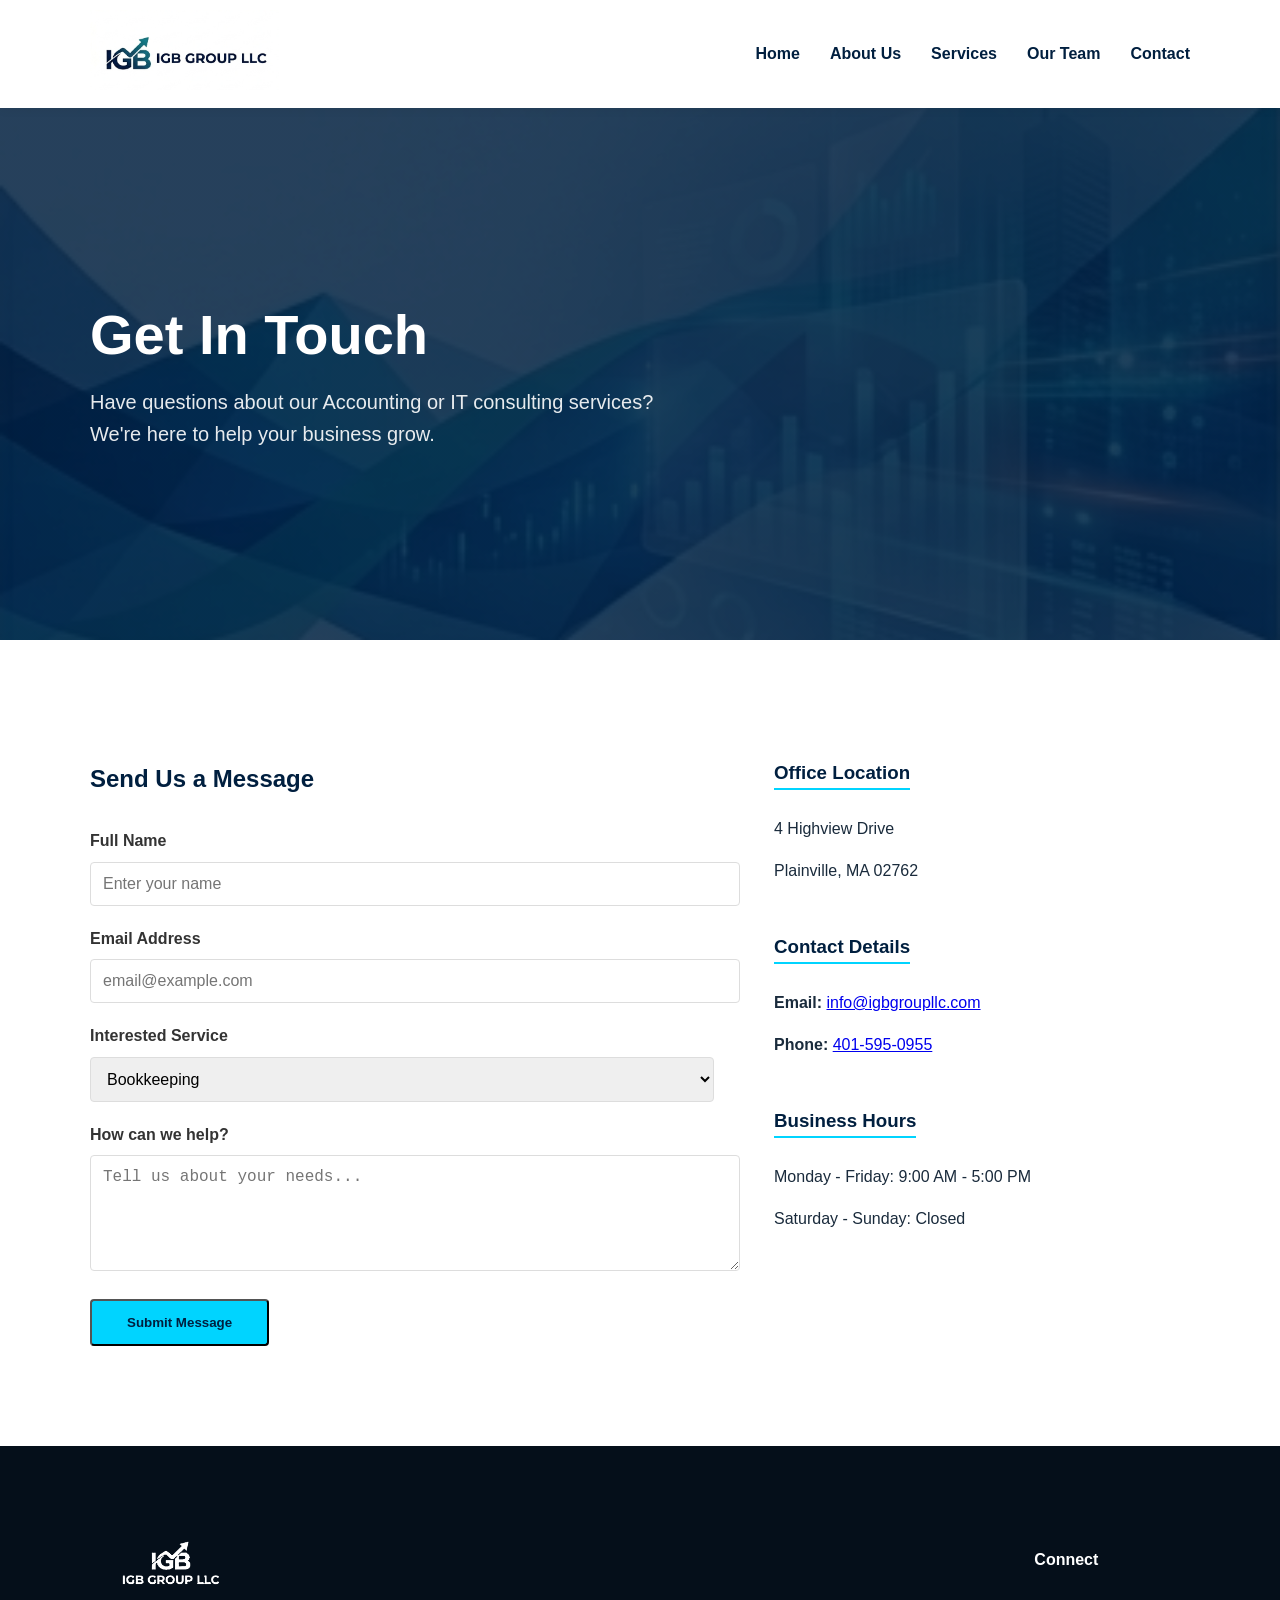
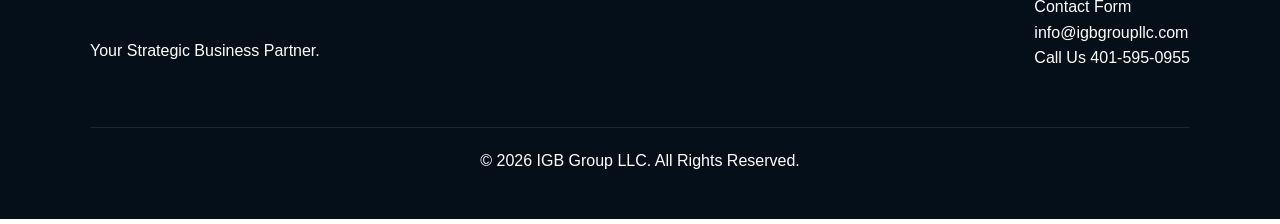
==== contact.html @ 8fe658db "Update contact.html" ====
<!DOCTYPE html>
<html lang="en">
<head>
    <meta charset="UTF-8">
    <meta name="viewport" content="width=device-width, initial-scale=1.0">
    <title>Contact IGB Group LLC | Bookkeeping & IT Consulting</title>
    <meta name="description" content="Get a free consultation with IGB Group LLC. Contact our team in for trusted remote bookkeeping and customized IT consulting services.">
    <link rel="canonical" href="https://www.igbgroupllc.com/contact.html">
    <link rel="stylesheet" href="style.css">

    <script type="application/ld+json">
    {
      "@context": "https://schema.org",
      "@type": "LocalBusiness",
      "name": "IGB Group LLC",
      "image": "https://www.igbgroupllc.com/images/logo-stacked.png",
      "telephone": "+14015950955",
      "email": "info@igbgroupllc.com",
      "address": {
        "@type": "PostalAddress",
        "streetAddress": "4 Highview Drive",
        "addressLocality": "Plainville",
        "addressRegion": "MA",
        "postalCode": "02762",
        "addressCountry": "US"
      },
      "geo": {
        "@type": "GeoCoordinates",
        "latitude": "41.9668", 
        "longitude": "-71.3031"
      },
      "url": "https://www.igbgroupllc.com",
      "openingHoursSpecification": {
        "@type": "OpeningHoursSpecification",
        "dayOfWeek": [
          "Monday",
          "Tuesday",
          "Wednesday",
          "Thursday",
          "Friday"
        ],
        "opens": "09:00",
        "closes": "17:00"
      }
    }
    </script>
</head>
<body>

    <header>
        <nav class="container">
            <div class="logo">
                <a href="index.html"><img src="images/logo-horizontal.png" alt="IGB Group LLC Logo"></a>
            </div>
            <ul class="nav-links">
                <li><a href="index.html">Home</a></li>
                <li><a href="index.html#about">About Us</a></li>
                <li><a href="index.html#services">Services</a></li>
                <li><a href="index.html#team">Our Team</a></li>
                <li><a href="contact.html">Contact</a></li>
            </ul>
        </nav>
    </header>

    <main>
        <section class="hero">
            <div class="hero-content container">
                <h1>Get In Touch</h1>
                <p>Have questions about our Accounting or IT consulting services?<br>We're here to help your business grow.</p>
            </div>
        </section>

        <section class="section-padding">
            <div class="container contact-grid">
                
                <div class="contact-form-wrapper">
                    <h2>Send Us a Message</h2>
                    <form action="https://formspree.io/f/mlgzwedo" method="POST" class="contact-form">
                        <div class="form-group">
                            <label for="name">Full Name</label>
                            <input type="text" id="name" name="name" placeholder="Enter your name" required>
                        </div>
                        <div class="form-group">
                            <label for="email">Email Address</label>
                            <input type="email" id="email" name="email" placeholder="email@example.com" required>
                        </div>
                        <div class="form-group">
                            <label for="service">Interested Service</label>
                            <select id="service" name="service">
                                <option value="bookkeeping">Bookkeeping</option>
                                <option value="analysis">Financial Analysis</option>
                                <option value="reporting">Reporting</option>
                                <option value="it-consulting">IT Consulting</option>
                            </select>
                        </div>
                        <div class="form-group">
                            <label for="message">How can we help?</label>
                            <textarea id="message" name="message" rows="5" placeholder="Tell us about your needs..." required></textarea>
                        </div>
                                         
                        <button type="submit" class="btn btn-primary">Submit Message</button>
                    </form>
                </div>

                <div class="contact-info">
                    <div class="info-item">
                        <h3>Office Location</h3>
                        <p>4 Highview Drive</p>
                        <p>Plainville, MA 02762</p>
                    </div>
                    <div class="info-item">
                        <h3>Contact Details</h3>
                        <p><strong>Email:</strong> <a href="mailto:info@igbgroupllc.com">info@igbgroupllc.com</a></p>
                        <p><strong>Phone:</strong> <a href="tel:+14015950995">401-595-0955</a></p>
                    </div>
                    <div class="info-item">
                        <h3>Business Hours</h3>
                        <p>Monday - Friday: 9:00 AM - 5:00 PM</p>
                        <p>Saturday - Sunday: Closed</p>
                    </div>
                </div>

            </div>
        </section>
    </main>

    <footer>
        <div class="container footer-grid">
            <div class="footer-brand">
                <img src="images/logo-stacked.png" alt="IGB Group LLC Footer Logo" class="footer-logo">
                <p>Your Strategic Business Partner.</p>
            </div>
            <div class="footer-links">
                <h4>Connect</h4>
                <ul>
                    <li><a href="contact.html">Contact Form</a></li>
                    <li><a href="mailto:info@igbgroupllc.com">info@igbgroupllc.com</a></li>
                    <li><a href="tel:+14015950995">Call Us 401-595-0955</a></li>
                </ul>
            </div>
        </div>
        <div class="footer-bottom container">
            <hr>
            <p class="text-center">&copy; 2026 IGB Group LLC. All Rights Reserved.</p>
        </div>
    </footer>

</body>
</html>
---- style.css ----
/* Core Layout & Reset */
html {
    scroll-behavior: smooth;
}

body {
    margin: 0;
    padding: 0;
    font-family: 'Helvetica Neue', Arial, sans-serif;
    line-height: 1.6;
    color: #1a2b3c;
}

.container {
    max-width: 1100px;
    margin: 0 auto;
    padding: 0 20px;
}

/* Contact Page Specific Styles */
.contact-hero {
    background: #001f3f;
    color: #ffffff;
    padding: 80px 0;
    text-align: center;
}

.contact-hero h1 { font-size: 3rem; margin-bottom: 10px; }
.contact-hero p { opacity: 0.8; font-size: 1.1rem; }

.contact-grid {
    display: grid;
    grid-template-columns: 1.5fr 1fr;
    gap: 60px;
}

.contact-form-wrapper h2 { margin-bottom: 30px; color: #001f3f; }

.form-group { margin-bottom: 20px; }
.form-group label { display: block; font-weight: bold; margin-bottom: 8px; color: #333; }

.form-group input, 
.form-group select, 
.form-group textarea {
    width: 100%;
    padding: 12px;
    border: 1px solid #ddd;
    border-radius: 4px;
    font-size: 1rem;
}

.contact-info h3 { color: #001f3f; margin-bottom: 10px; border-bottom: 2px solid #00d4ff; display: inline-block; }
.info-item { margin-bottom: 30px; }

.map-container {
    margin-top: 20px;
    background: #eee;
    height: 250px;
    border-radius: 8px;
    display: flex;
    align-items: center;
    justify-content: center;
    border: 1px solid #ddd;
}

.map-placeholder p { color: #888; font-style: italic; }

/* Responsive adjustments */
@media (max-width: 768px) {
    .contact-grid { grid-template-columns: 1fr; }
}

/* LinkedIn Button Styling */
.linkedin-btn {
    display: inline-flex;
    align-items: center;
    justify-content: center;
    width: 32px;
    height: 32px;
    background-color: #00d4ff; /* Your Cyan Brand Color */
    color: #001f3f; /* Deep Navy text */
    text-decoration: none;
    font-weight: bold;
    border-radius: 4px;
    font-size: 14px;
    margin-top: 15px;
    transition: all 0.3s ease;
}

.linkedin-btn:hover {
    background-color: #ffffff;
    transform: scale(1.1);
}

/* Ensure the team info keeps everything vertically stacked */
.team-info {
    display: flex;
    flex-direction: column;
    align-items: center;
}

.section-padding { padding: 100px 0; }
.text-center { text-align: center; }
.light-gray-bg { background-color: #f8f9fa; }
.sub-text { margin-bottom: 50px; opacity: 0.8; }

/* Navigation Header */
header {
    background: #ffffff;
    padding: 10px 0;
    position: sticky;
    top: 0;
    z-index: 1000;
    box-shadow: 0 2px 10px rgba(0,0,0,0.05);
}

nav {
    display: flex;
    justify-content: space-between;
    align-items: center;
}

.logo img { 
    height: 80px; 
    width: auto; 
}

.nav-links {
    list-style: none;
    display: flex;
    gap: 30px;
    margin: 0;
}

.nav-links a {
    text-decoration: none;
    color: #001f3f;
    font-weight: 600;
    transition: color 0.3s;
}

.nav-links a:hover { color: #00d4ff; }

/* Hero Section */
.hero {
    background: linear-gradient(rgba(0, 31, 63, 0.85), rgba(0, 31, 63, 0.85)), url('images/hero-data-bg.png');
    background-size: cover;
    background-position: center;
    color: #ffffff;
    padding: 150px 0;
}

.hero h1 { font-size: 3.5rem; margin-bottom: 20px; line-height: 1.1; }
.hero p { font-size: 1.25rem; max-width: 650px; margin-bottom: 40px; opacity: 0.9; }

.btn {
    padding: 14px 35px;
    border-radius: 4px;
    text-decoration: none;
    font-weight: bold;
    display: inline-block;
    transition: 0.3s;
}

.btn-primary { background: #00d4ff; color: #001f3f; margin-right: 15px; }
.btn-secondary { border: 2px solid #ffffff; color: #ffffff; }

/* Services Grid (Fixed Alignment) */
.services-grid {
    display: grid;
    grid-template-columns: repeat(auto-fit, minmax(240px, 1fr));
    gap: 30px;
}

.service-card {
    background: white;
    padding: 40px 30px;
    border-radius: 8px;
    box-shadow: 0 4px 15px rgba(0,0,0,0.05);
    display: flex;
    flex-direction: column;
    align-items: center; /* Ensures icons and text are centered */
    text-align: center;
    transition: transform 0.3s;
}

.service-card:hover { transform: translateY(-5px); }

.service-img {
    width: 100px;
    height: auto;
    margin-bottom: 20px;
}

/* Team Section Alignment Fix */
.dark-bg { background-color: #001f3f; color: #ffffff; }

.team-grid {
    display: grid;
    grid-template-columns: repeat(auto-fit, minmax(220px, 1fr));
    gap: 40px;
    margin-top: 50px;
    align-items: start;
}

.team-card {
    display: flex;
    flex-direction: column;
    align-items: center;
    text-align: center;
}

.team-photo {
    width: 180px;
    height: 180px;
    object-fit: cover;
    border-radius: 50%;
    border: 4px solid #00d4ff;
    margin-bottom: 20px;
}

.team-info h3 { margin: 10px 0 5px 0; font-size: 1.25rem; }

.role {
    color: #00d4ff;
    font-weight: bold;
    font-size: 0.95rem;
    line-height: 1.4;
    max-width: 200px;
}

/* Footer Fixes */
footer {
    background-color: #050f1a;
    color: #ffffff;
    padding: 80px 0 30px;
}

.footer-logo {
    max-width: 160px;
    margin-bottom: 20px;
    filter: brightness(0) invert(1); /* Keeps navy logo white on dark bg */
}

.footer-grid {
    display: flex;
    justify-content: space-between;
    flex-wrap: wrap;
    gap: 40px;
}

/* Prevent footer links from turning purple after being visited */
.footer-links a, 
.footer-links a:visited {
    color: #ffffff; /* Match this to your 'LinkedIn' text color */
    text-decoration: none; /* Removes the underline if you don't want it */
    transition: color 0.3s ease;
}

/* Optional: Add a hover effect so users know it's clickable */
.footer-links a:hover {
    color: #00d4ff; /* Your signature cyan color */
}

/* Responsive Design for Mobile */
@media (max-width: 768px) {
    nav {
        flex-direction: column; /* Stacks logo and links vertically */
        padding: 15px 0;
    }

    .logo img {
        height: 60px; /* Scales down logo slightly for mobile */
        margin-bottom: 15px;
    }

    .nav-links {
        gap: 15px; /* Reduces space between links */
        flex-wrap: wrap; /* Allows links to flow naturally */
        justify-content: center;
        width: 100%;
        padding: 0;
    }

    .nav-links a {
        font-size: 14px; /* Slightly smaller text for better fit */
    }

    .hero h1 {
        font-size: 2.2rem; /* Shrinks the large headline so it doesn't overflow */
    }

    .hero p {
        font-size: 1rem;
    }
}

.footer-links ul { list-style: none; padding: 0; }
footer hr { border: 0; border-top: 1px solid rgba(255,255,255,0.1); margin: 40px 0 20px; }
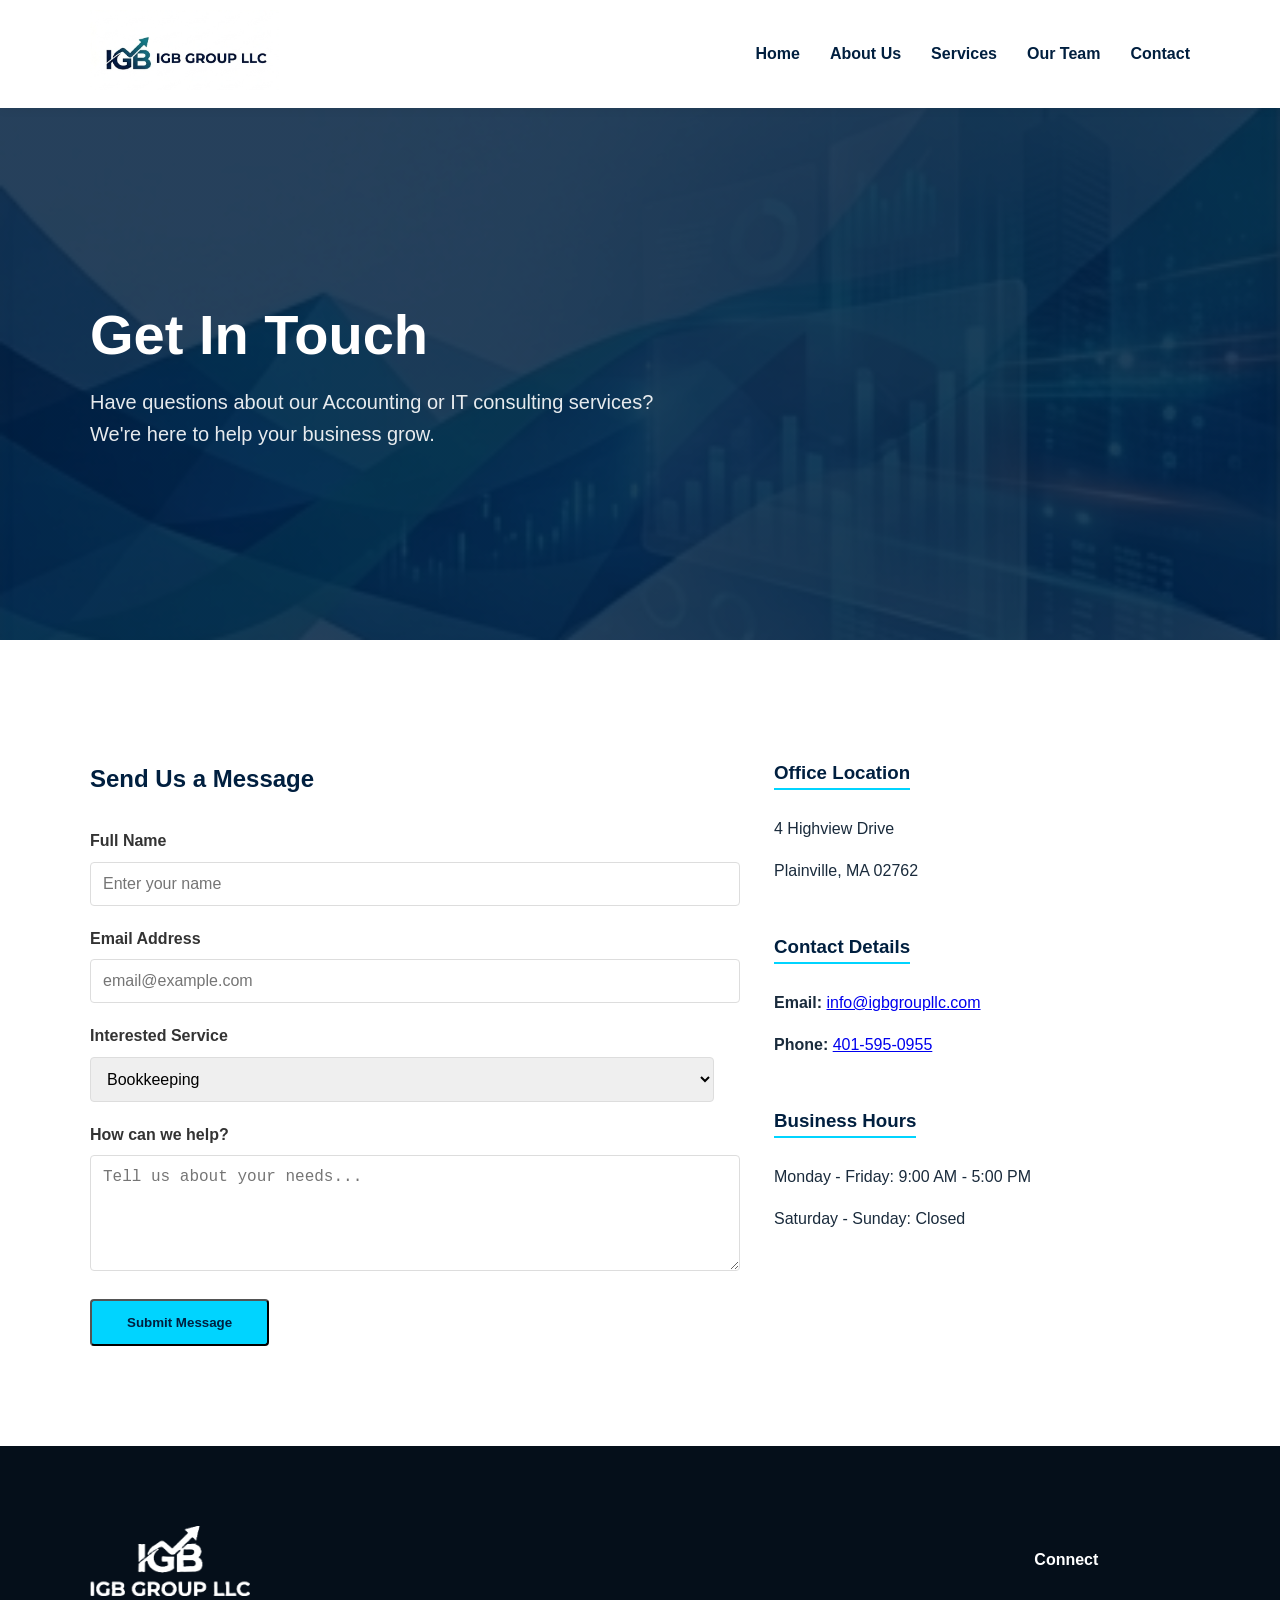
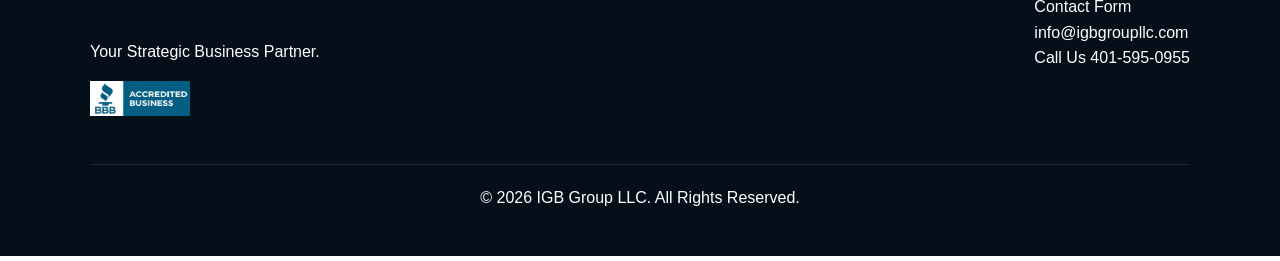
==== commit 8159609f: "Modify contact.html with new footer logo and link Updated footer logo and added BBB link." ====
--- a/contact.html
+++ b/contact.html
@@ -127,8 +127,9 @@
     <footer>
         <div class="container footer-grid">
             <div class="footer-brand">
-                <img src="images/logo-stacked.png" alt="IGB Group LLC Footer Logo" class="footer-logo">
+                <img src="images/logo-stacked2.png" alt="IGB Group LLC Footer Logo" class="footer-logo">
                 <p>Your Strategic Business Partner.</p>
+                <a href="https://www.bbb.org/us/ma/plainville/profile/accounting/igb-group-llc-0021-556704"><img src="images/bbb.jpeg" width="100" height="35"></a>
             </div>
             <div class="footer-links">
                 <h4>Connect</h4>
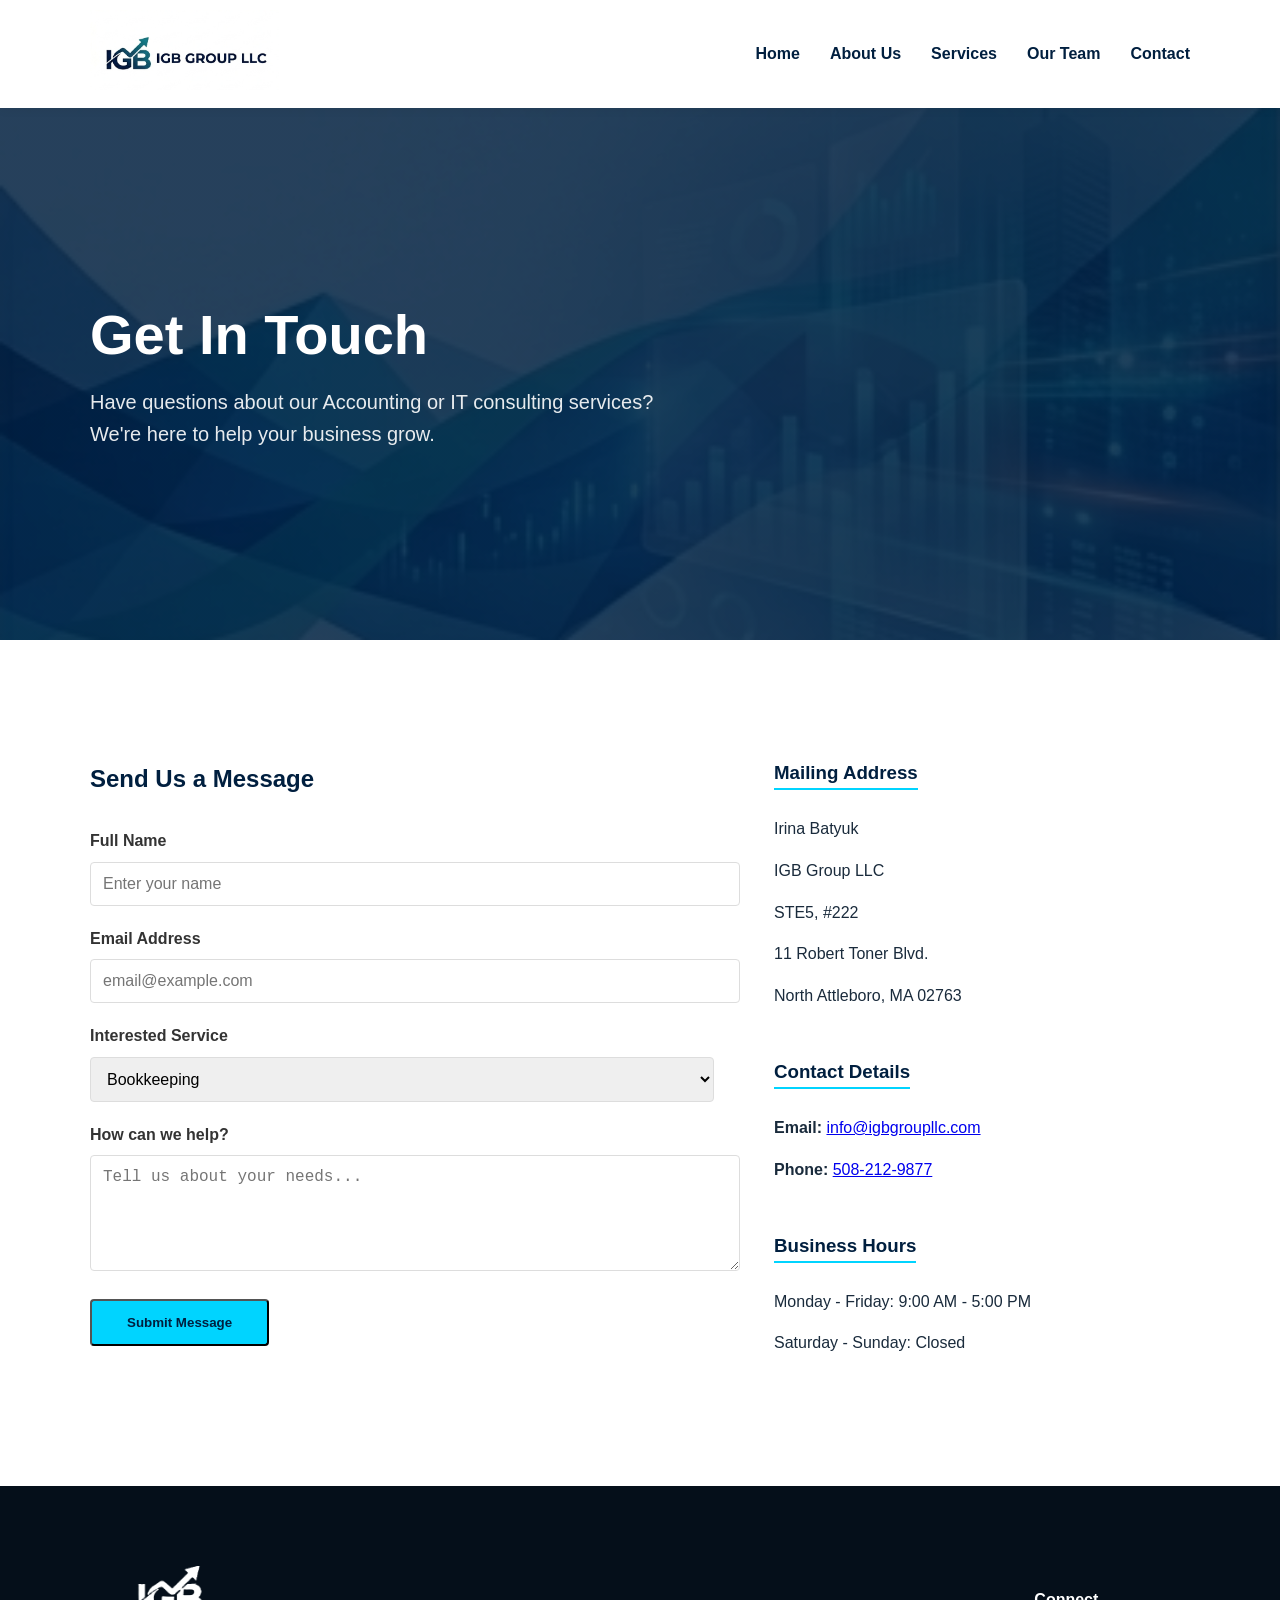
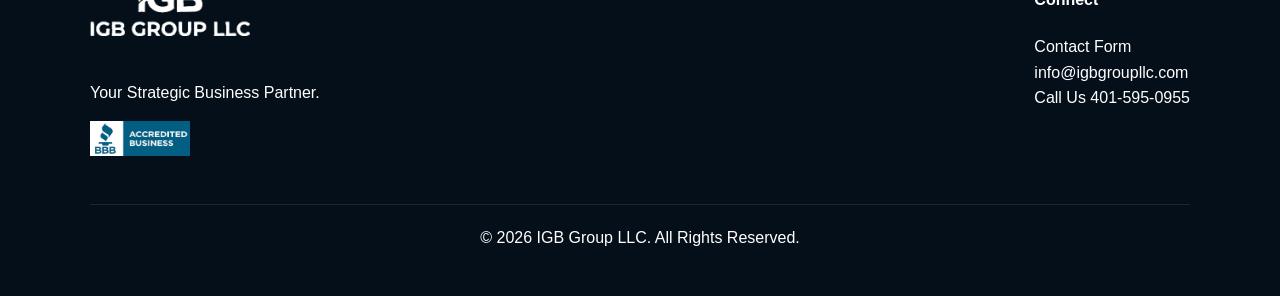
==== commit 1d9b0f69: "Update contact information and layout in contact.html" ====
--- a/contact.html
+++ b/contact.html
@@ -104,14 +104,17 @@
 
                 <div class="contact-info">
                     <div class="info-item">
-                        <h3>Office Location</h3>
-                        <p>4 Highview Drive</p>
-                        <p>Plainville, MA 02762</p>
+                        <h3>Mailing Address</h3>
+                        <p>Irina Batyuk</p>
+                        <p>IGB Group LLC</p>
+                        <p>STE5, #222</p>
+                        <p>11 Robert Toner Blvd.
+                        <p>North Attleboro, MA 02763</p>
                     </div>
                     <div class="info-item">
                         <h3>Contact Details</h3>
                         <p><strong>Email:</strong> <a href="mailto:info@igbgroupllc.com">info@igbgroupllc.com</a></p>
-                        <p><strong>Phone:</strong> <a href="tel:+14015950995">401-595-0955</a></p>
+                        <p><strong>Phone:</strong> <a href="tel:++15082129877">508-212-9877</a></p>
                     </div>
                     <div class="info-item">
                         <h3>Business Hours</h3>
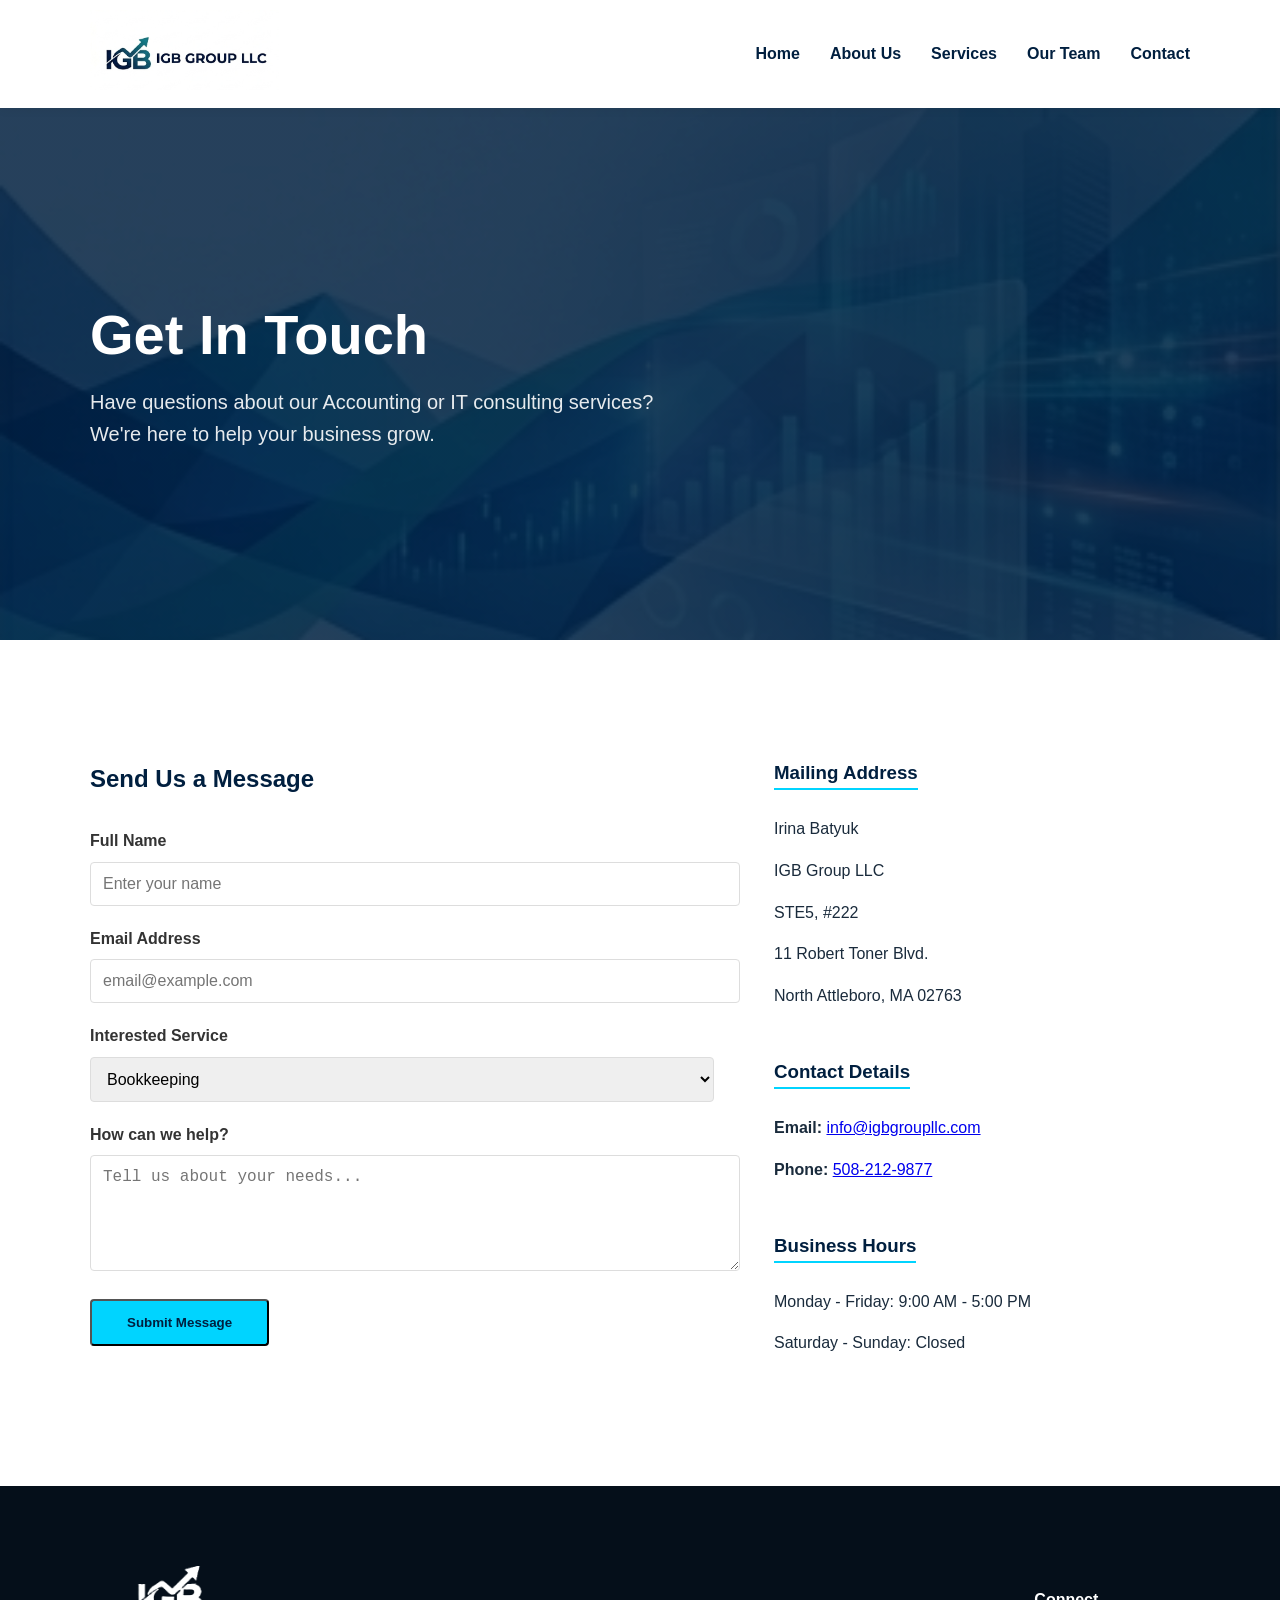
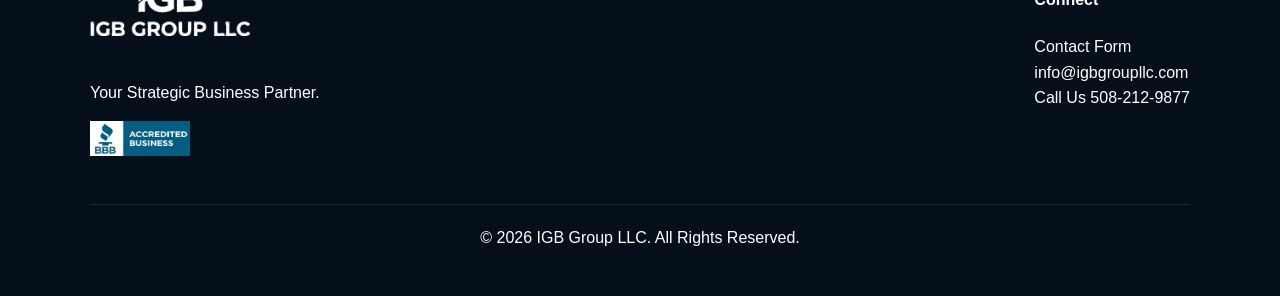
==== commit 5629bd9d: "Update contact.html" ====
--- a/contact.html
+++ b/contact.html
@@ -14,14 +14,14 @@
       "@type": "LocalBusiness",
       "name": "IGB Group LLC",
       "image": "https://www.igbgroupllc.com/images/logo-stacked.png",
-      "telephone": "+14015950955",
+      "telephone": "++15082129877",
       "email": "info@igbgroupllc.com",
       "address": {
         "@type": "PostalAddress",
-        "streetAddress": "4 Highview Drive",
-        "addressLocality": "Plainville",
+        "streetAddress": "STE5, #222 11 Robert Tonner Blvd",
+        "addressLocality": "North Attleboro",
         "addressRegion": "MA",
-        "postalCode": "02762",
+        "postalCode": "02763",
         "addressCountry": "US"
       },
       "geo": {
@@ -139,7 +139,7 @@
                 <ul>
                     <li><a href="contact.html">Contact Form</a></li>
                     <li><a href="mailto:info@igbgroupllc.com">info@igbgroupllc.com</a></li>
-                    <li><a href="tel:+14015950995">Call Us 401-595-0955</a></li>
+                    <li><a href="tel:+15082129877">Call Us 508-212-9877</a></li>
                 </ul>
             </div>
         </div>
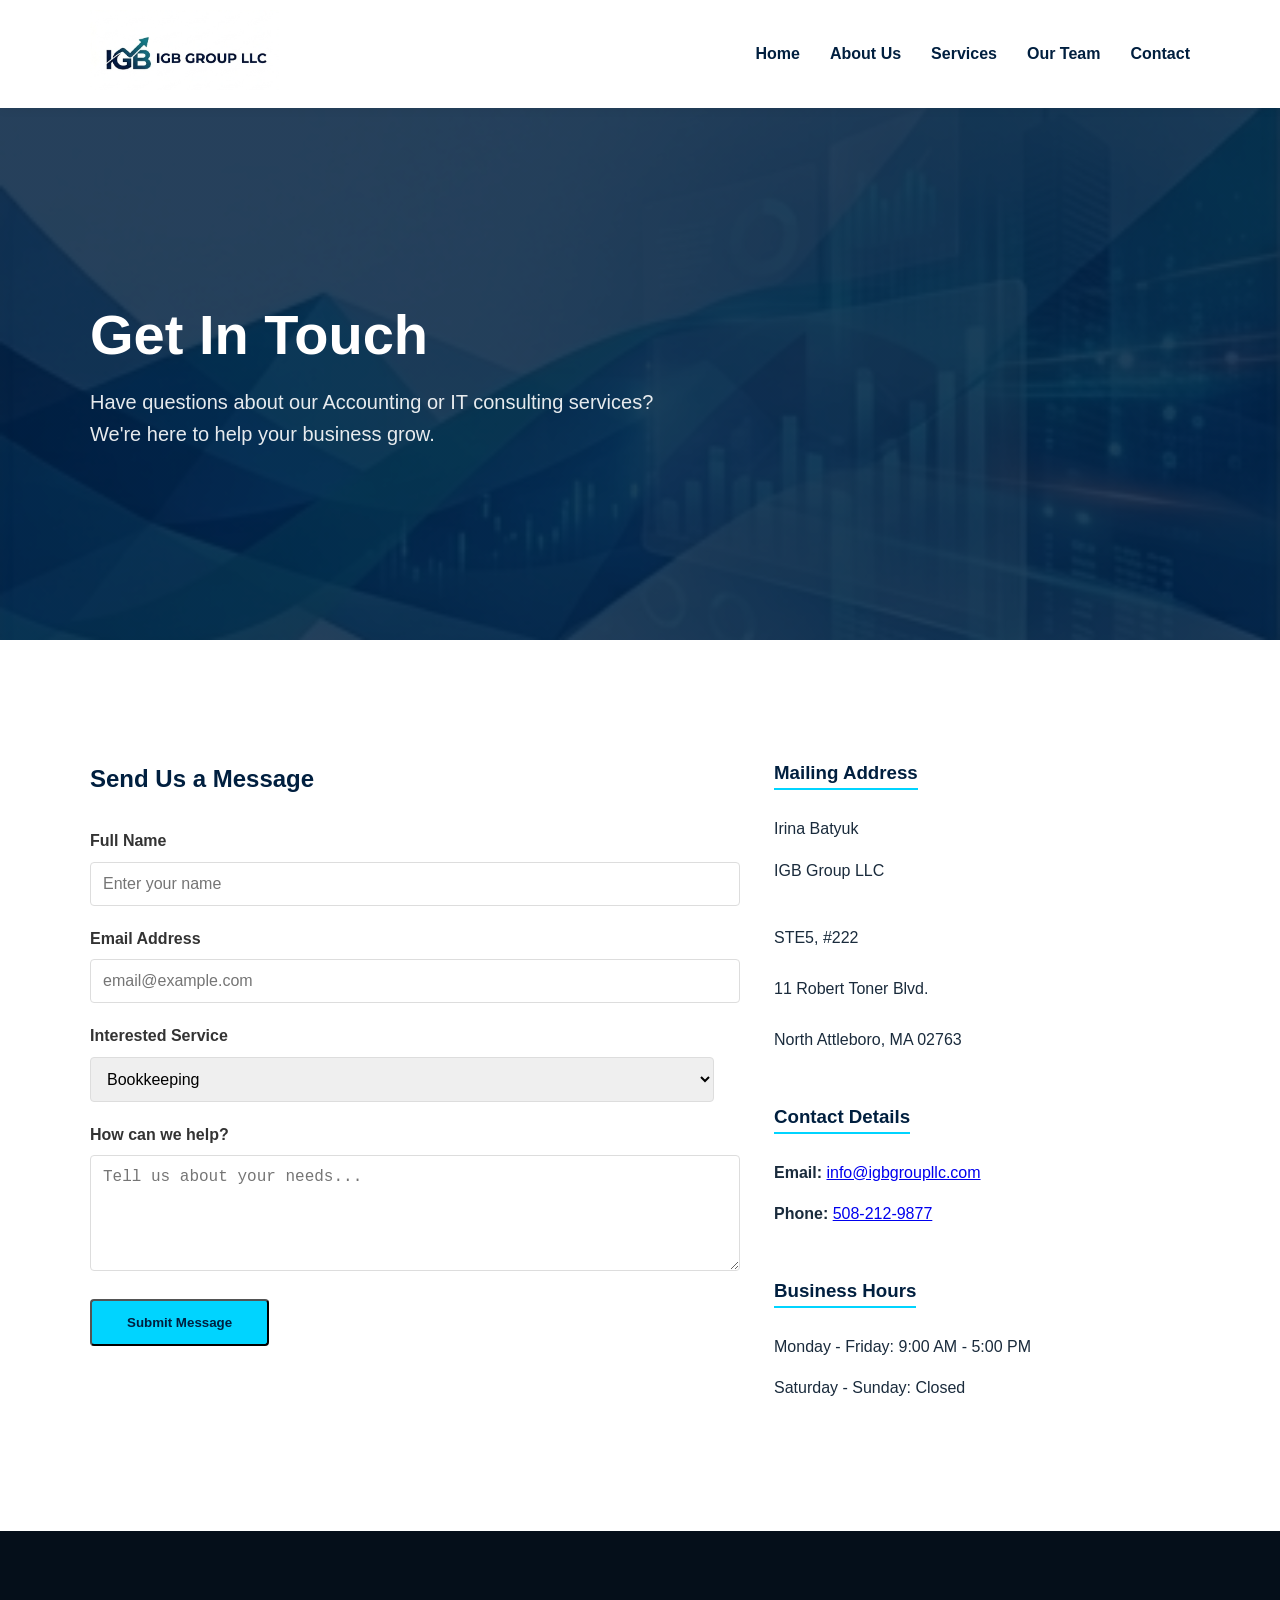
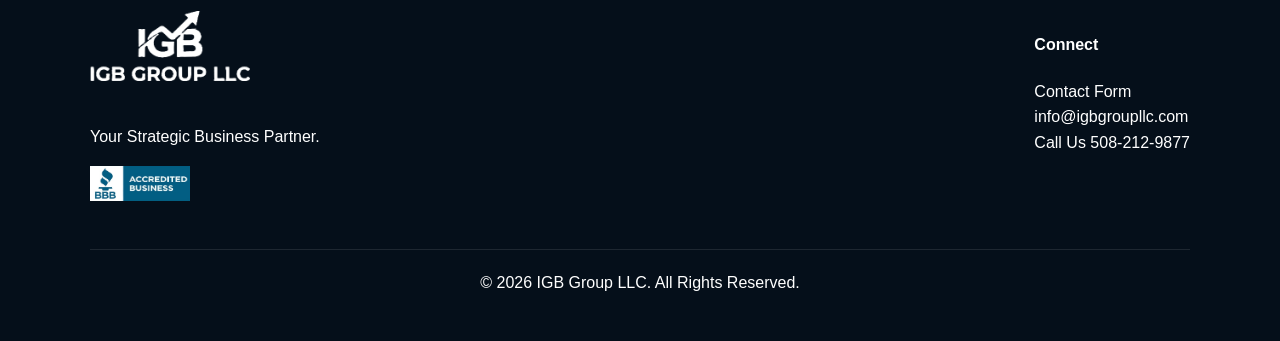
==== commit 5e48b5fb: "Update contact.html" ====
--- a/contact.html
+++ b/contact.html
@@ -107,9 +107,9 @@
                         <h3>Mailing Address</h3>
                         <p>Irina Batyuk</p>
                         <p>IGB Group LLC</p>
-                        <p>STE5, #222</p>
-                        <p>11 Robert Toner Blvd.
-                        <p>North Attleboro, MA 02763</p>
+                        <br>STE5, #222</br>
+                        <br>11 Robert Toner Blvd.</br>
+                        <br>North Attleboro, MA 02763</br>
                     </div>
                     <div class="info-item">
                         <h3>Contact Details</h3>
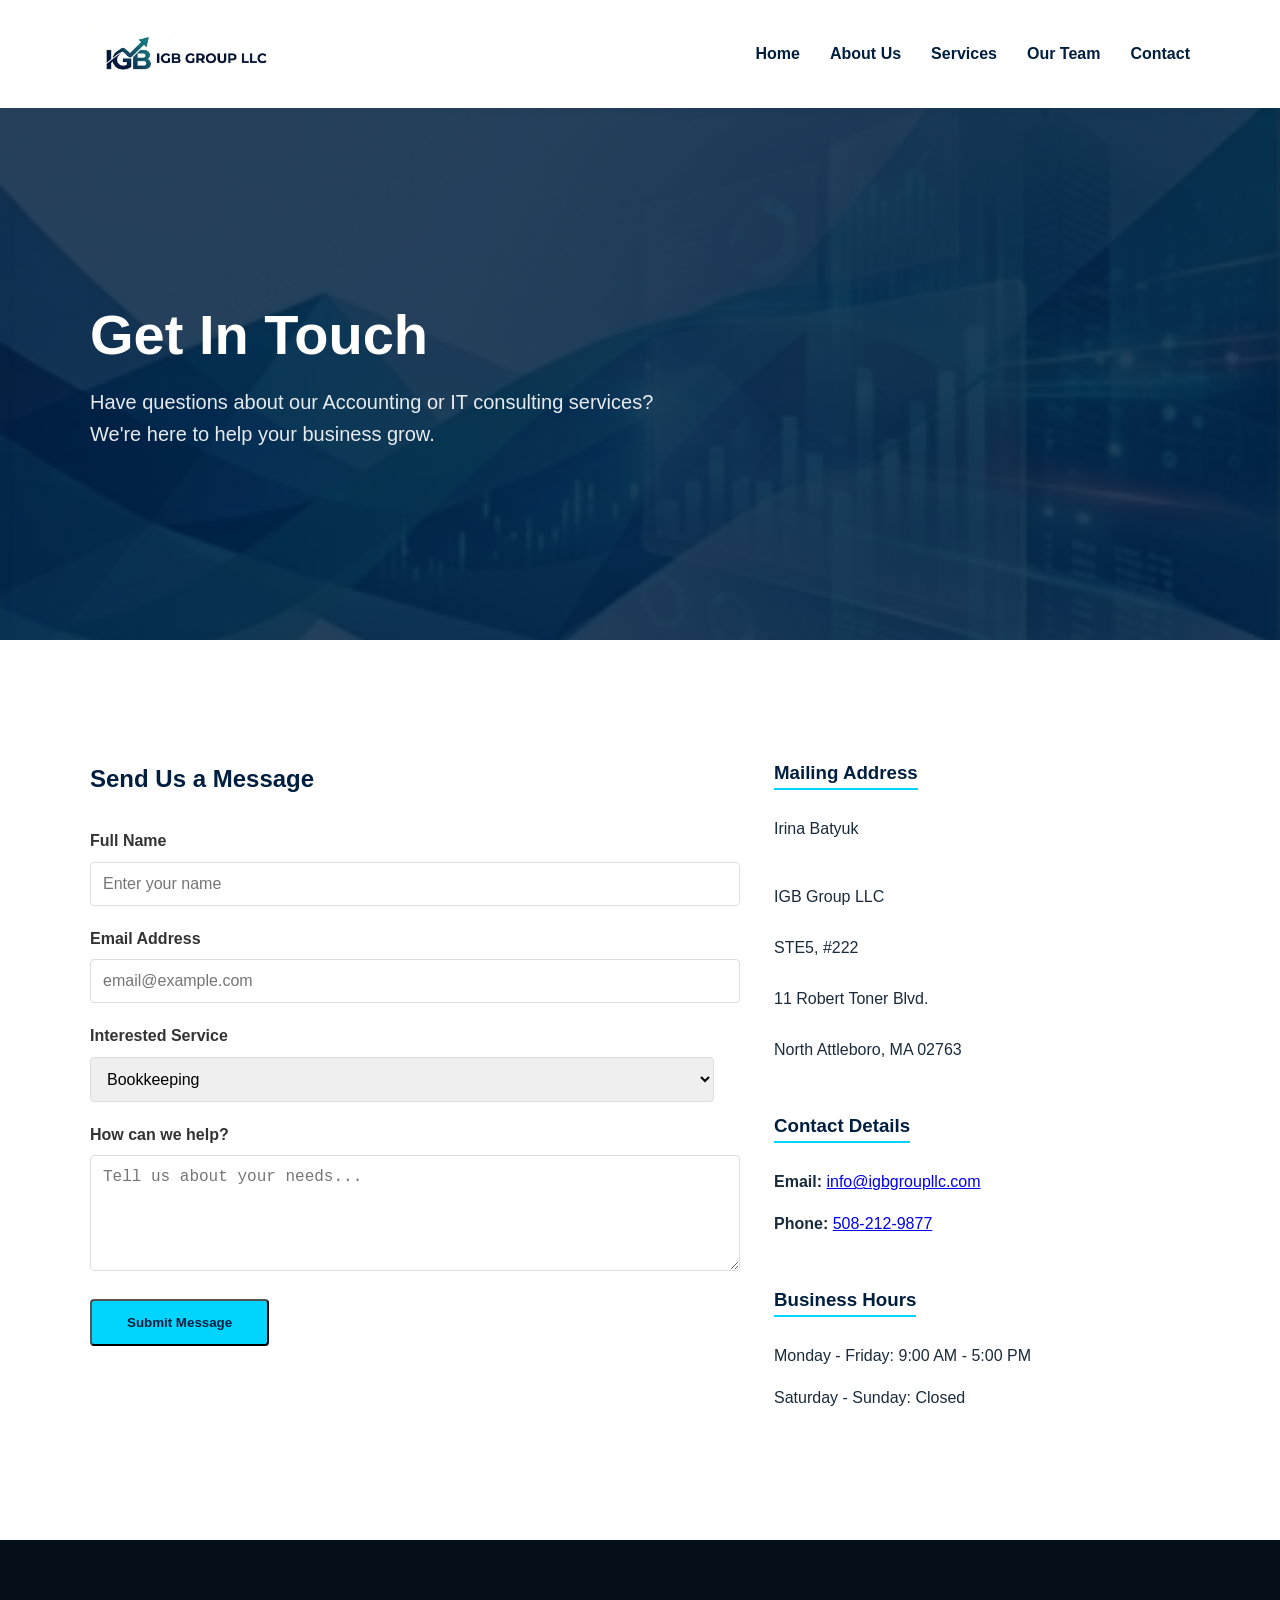
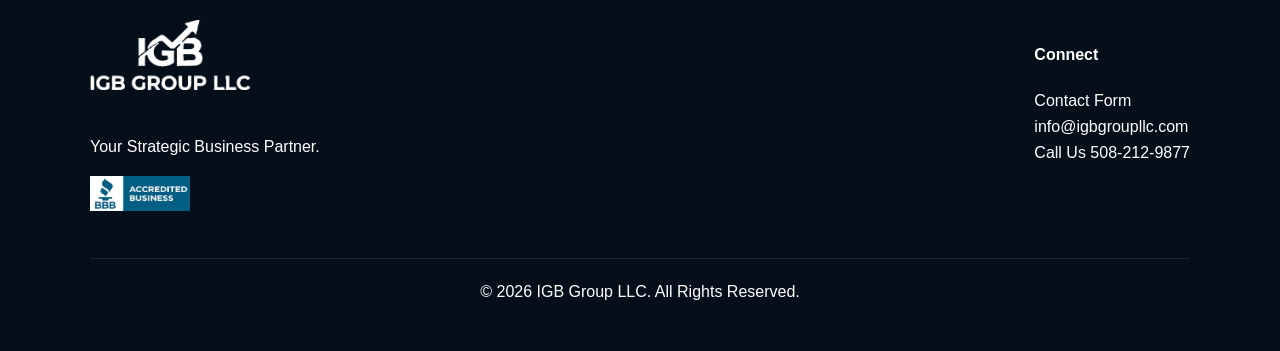
==== commit 825cb05f: "Update contact.html" ====
--- a/contact.html
+++ b/contact.html
@@ -106,7 +106,7 @@
                     <div class="info-item">
                         <h3>Mailing Address</h3>
                         <p>Irina Batyuk</p>
-                        <p>IGB Group LLC</p>
+                        <br>IGB Group LLC</br>
                         <br>STE5, #222</br>
                         <br>11 Robert Toner Blvd.</br>
                         <br>North Attleboro, MA 02763</br>
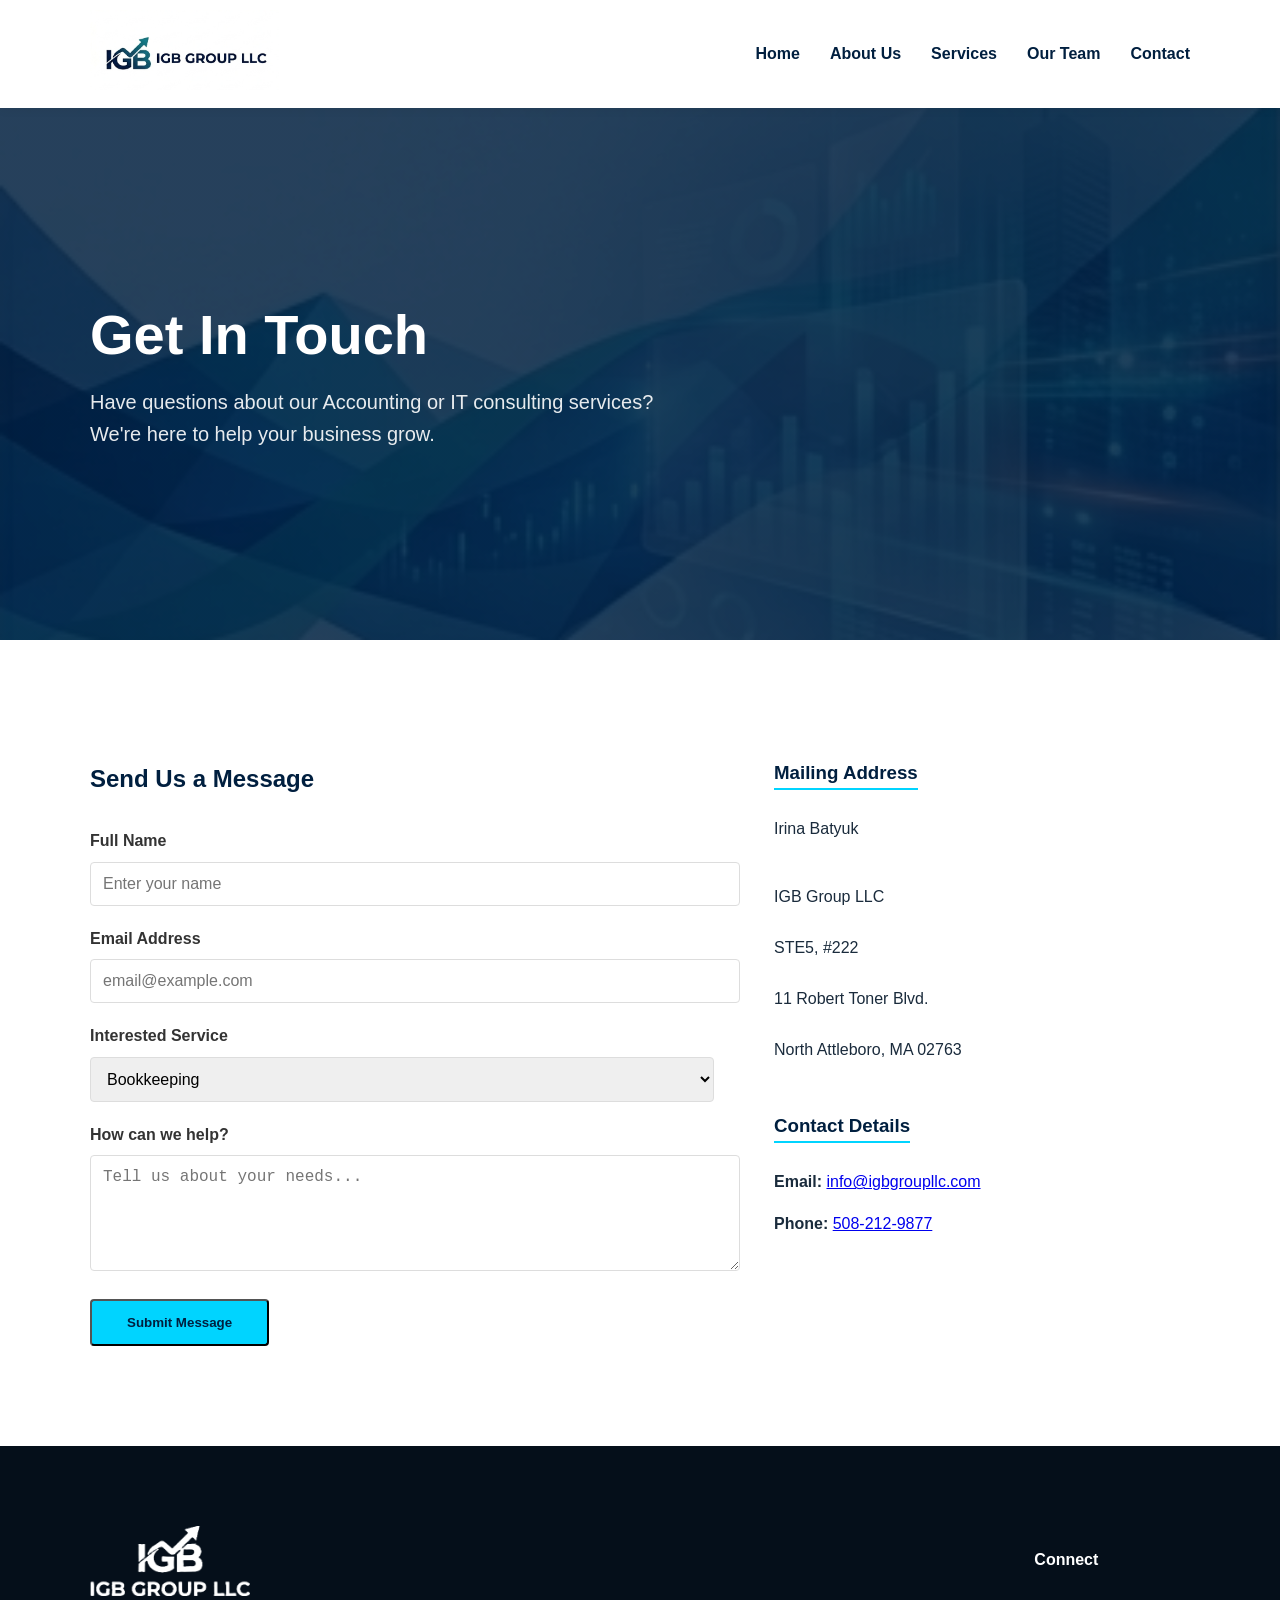
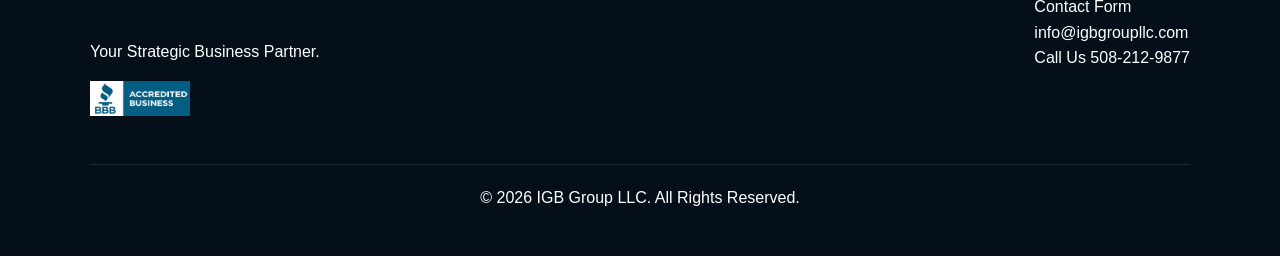
==== commit 9f772577: "Fix HTML formatting and structure in contact.html" ====
--- a/contact.html
+++ b/contact.html
@@ -116,13 +116,7 @@
                         <p><strong>Email:</strong> <a href="mailto:info@igbgroupllc.com">info@igbgroupllc.com</a></p>
                         <p><strong>Phone:</strong> <a href="tel:++15082129877">508-212-9877</a></p>
                     </div>
-                    <div class="info-item">
-                        <h3>Business Hours</h3>
-                        <p>Monday - Friday: 9:00 AM - 5:00 PM</p>
-                        <p>Saturday - Sunday: Closed</p>
-                    </div>
                 </div>
-
             </div>
         </section>
     </main>
